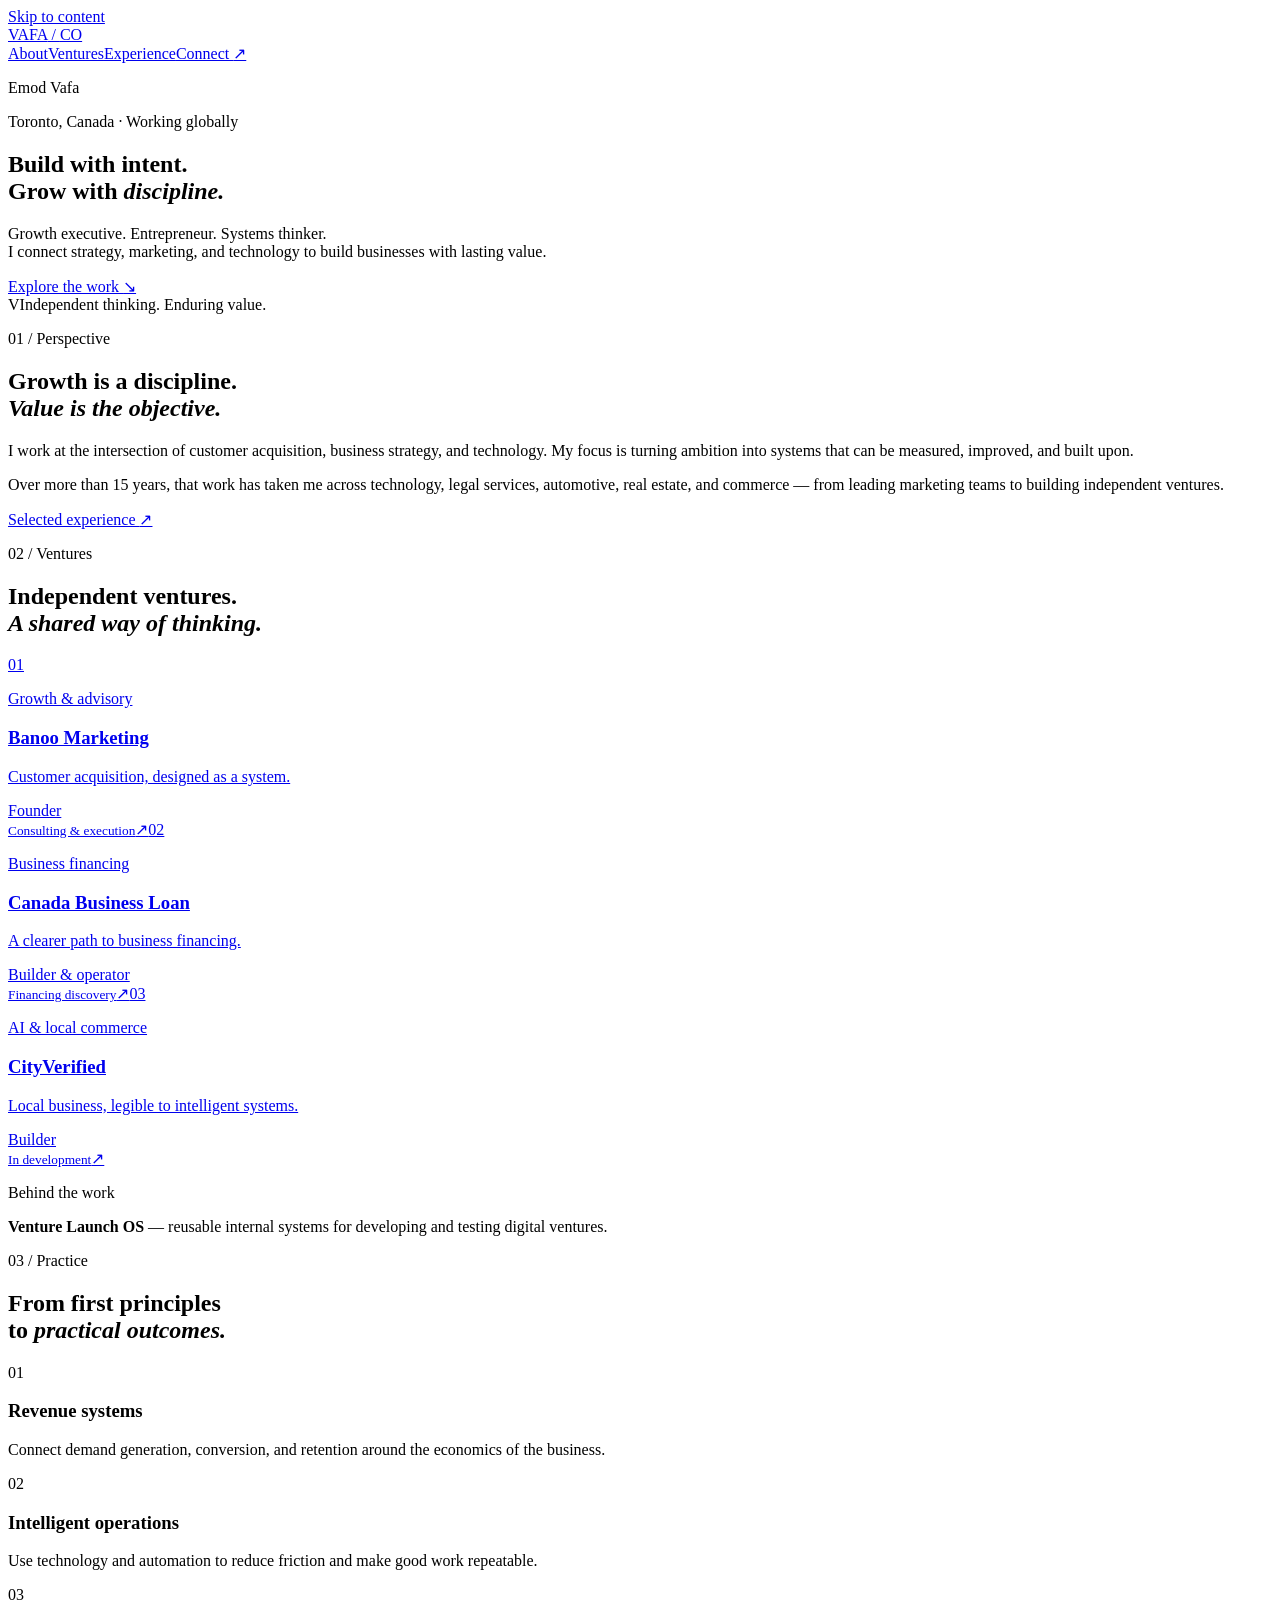
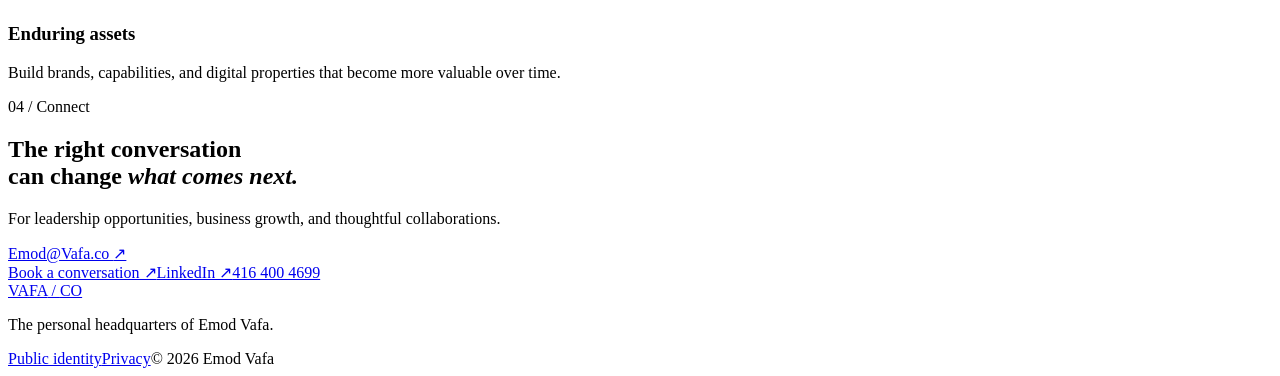
==== public/index.html @ 2fedcde6 "Build Vafa.co personal headquarters with ventures and public identity" ====
<!doctype html><html lang="en"><head><meta charset="utf-8"><meta name="viewport" content="width=device-width,initial-scale=1"><title>Emod Vafa — Growth, Ventures &amp; Enduring Value</title><meta name="description" content="The personal headquarters of Emod Vafa. Growth leadership, independent ventures, and systems built for long-term value."><link rel="canonical" href="https://vafa.co/"><meta property="og:title" content="Emod Vafa — Growth, Ventures &amp; Enduring Value"><meta property="og:description" content="The personal headquarters of Emod Vafa. Growth leadership, independent ventures, and systems built for long-term value."><meta property="og:type" content="website"><meta property="og:url" content="https://vafa.co/"><meta name="theme-color" content="#f4f1e9"><link rel="icon" href="/favicon.svg" type="image/svg+xml"><link rel="stylesheet" href="/style.css"><script type="application/ld+json">{"@context": "https://schema.org", "@type": "Person", "@id": "https://vafa.co/#emod", "name": "Emod Vafa", "url": "https://vafa.co/", "email": "Emod@Vafa.co", "jobTitle": "Growth Marketing Executive & Entrepreneur", "sameAs": ["https://ca.linkedin.com/in/emodvafa", "https://github.com/Emodv"]}</script></head><body><a class="skip" href="#main">Skip to content</a><header class="wrap"><a class="wordmark" href="/" aria-label="Vafa.co home">VAFA<span> / </span>CO</a><nav aria-label="Main navigation"><a href="/#about">About</a><a href="/#ventures">Ventures</a><a href="/experience/">Experience</a><a href="/#contact">Connect <span aria-hidden="true">↗</span></a></nav></header><main id="main"><section class="hero wrap"><div class="hero-top"><p class="eyebrow">Emod Vafa</p><p class="eyebrow location">Toronto, Canada · Working globally</p></div><h1>Build with intent.<br>Grow with <em>discipline.</em></h1><div class="hero-bottom"><p class="intro">Growth executive. Entrepreneur. Systems thinker.<br>I connect strategy, marketing, and technology to build businesses with lasting value.</p><a class="text-link" href="#ventures">Explore the work <span aria-hidden="true">↘</span></a></div><div class="hero-seal" aria-hidden="true">V<span>Independent thinking. Enduring value.</span></div></section>
<section id="about" class="wrap about"><p class="eyebrow">01 / Perspective</p><div><h2>Growth is a discipline.<br><em>Value is the objective.</em></h2><p>I work at the intersection of customer acquisition, business strategy, and technology. My focus is turning ambition into systems that can be measured, improved, and built upon.</p><p>Over more than 15 years, that work has taken me across technology, legal services, automotive, real estate, and commerce — from leading marketing teams to building independent ventures.</p><a class="text-link" href="/experience/">Selected experience <span aria-hidden="true">↗</span></a></div></section>
<section id="ventures" class="dark"><div class="wrap"><div class="section-heading"><p class="eyebrow">02 / Ventures</p><h2>Independent ventures.<br><em>A shared way of thinking.</em></h2></div><a class="venture" href="/ventures/banoo-marketing/"><span class="ordinal">01</span><div><p class="eyebrow">Growth & advisory</p><h3>Banoo Marketing</h3><p>Customer acquisition, designed as a system.</p></div><span class="venture-meta">Founder<br><small>Consulting & execution</small></span><span class="arrow" aria-hidden="true">↗</span></a><a class="venture" href="/ventures/canada-business-loan/"><span class="ordinal">02</span><div><p class="eyebrow">Business financing</p><h3>Canada Business Loan</h3><p>A clearer path to business financing.</p></div><span class="venture-meta">Builder & operator<br><small>Financing discovery</small></span><span class="arrow" aria-hidden="true">↗</span></a><a class="venture" href="/ventures/cityverified/"><span class="ordinal">03</span><div><p class="eyebrow">AI & local commerce</p><h3>CityVerified</h3><p>Local business, legible to intelligent systems.</p></div><span class="venture-meta">Builder<br><small>In development</small></span><span class="arrow" aria-hidden="true">↗</span></a><div class="infrastructure"><p class="eyebrow">Behind the work</p><p><strong>Venture Launch OS</strong> — reusable internal systems for developing and testing digital ventures.</p></div></div></section>
<section class="wrap practice"><p class="eyebrow">03 / Practice</p><h2>From first principles<br>to <em>practical outcomes.</em></h2><div class="practice-grid"><article><span>01</span><h3>Revenue systems</h3><p>Connect demand generation, conversion, and retention around the economics of the business.</p></article><article><span>02</span><h3>Intelligent operations</h3><p>Use technology and automation to reduce friction and make good work repeatable.</p></article><article><span>03</span><h3>Enduring assets</h3><p>Build brands, capabilities, and digital properties that become more valuable over time.</p></article></div></section>
<section id="contact" class="contact"><div class="wrap"><p class="eyebrow">04 / Connect</p><h2>The right conversation<br>can change <em>what comes next.</em></h2><p>For leadership opportunities, business growth, and thoughtful collaborations.</p><a class="email" href="mailto:Emod@Vafa.co">Emod@Vafa.co <span aria-hidden="true">↗</span></a><div class="contact-links"><a href="https://cal.com/emodvafa">Book a conversation ↗</a><a href="https://ca.linkedin.com/in/emodvafa">LinkedIn ↗</a><a href="tel:+14164004699">416 400 4699</a></div></div></section></main><footer class="wrap"><a class="wordmark" href="/">VAFA<span> / </span>CO</a><p>The personal headquarters of Emod Vafa.</p><div><a href="/identity.json">Public identity</a><a href="/privacy/">Privacy</a><span>© 2026 Emod Vafa</span></div></footer></body></html>
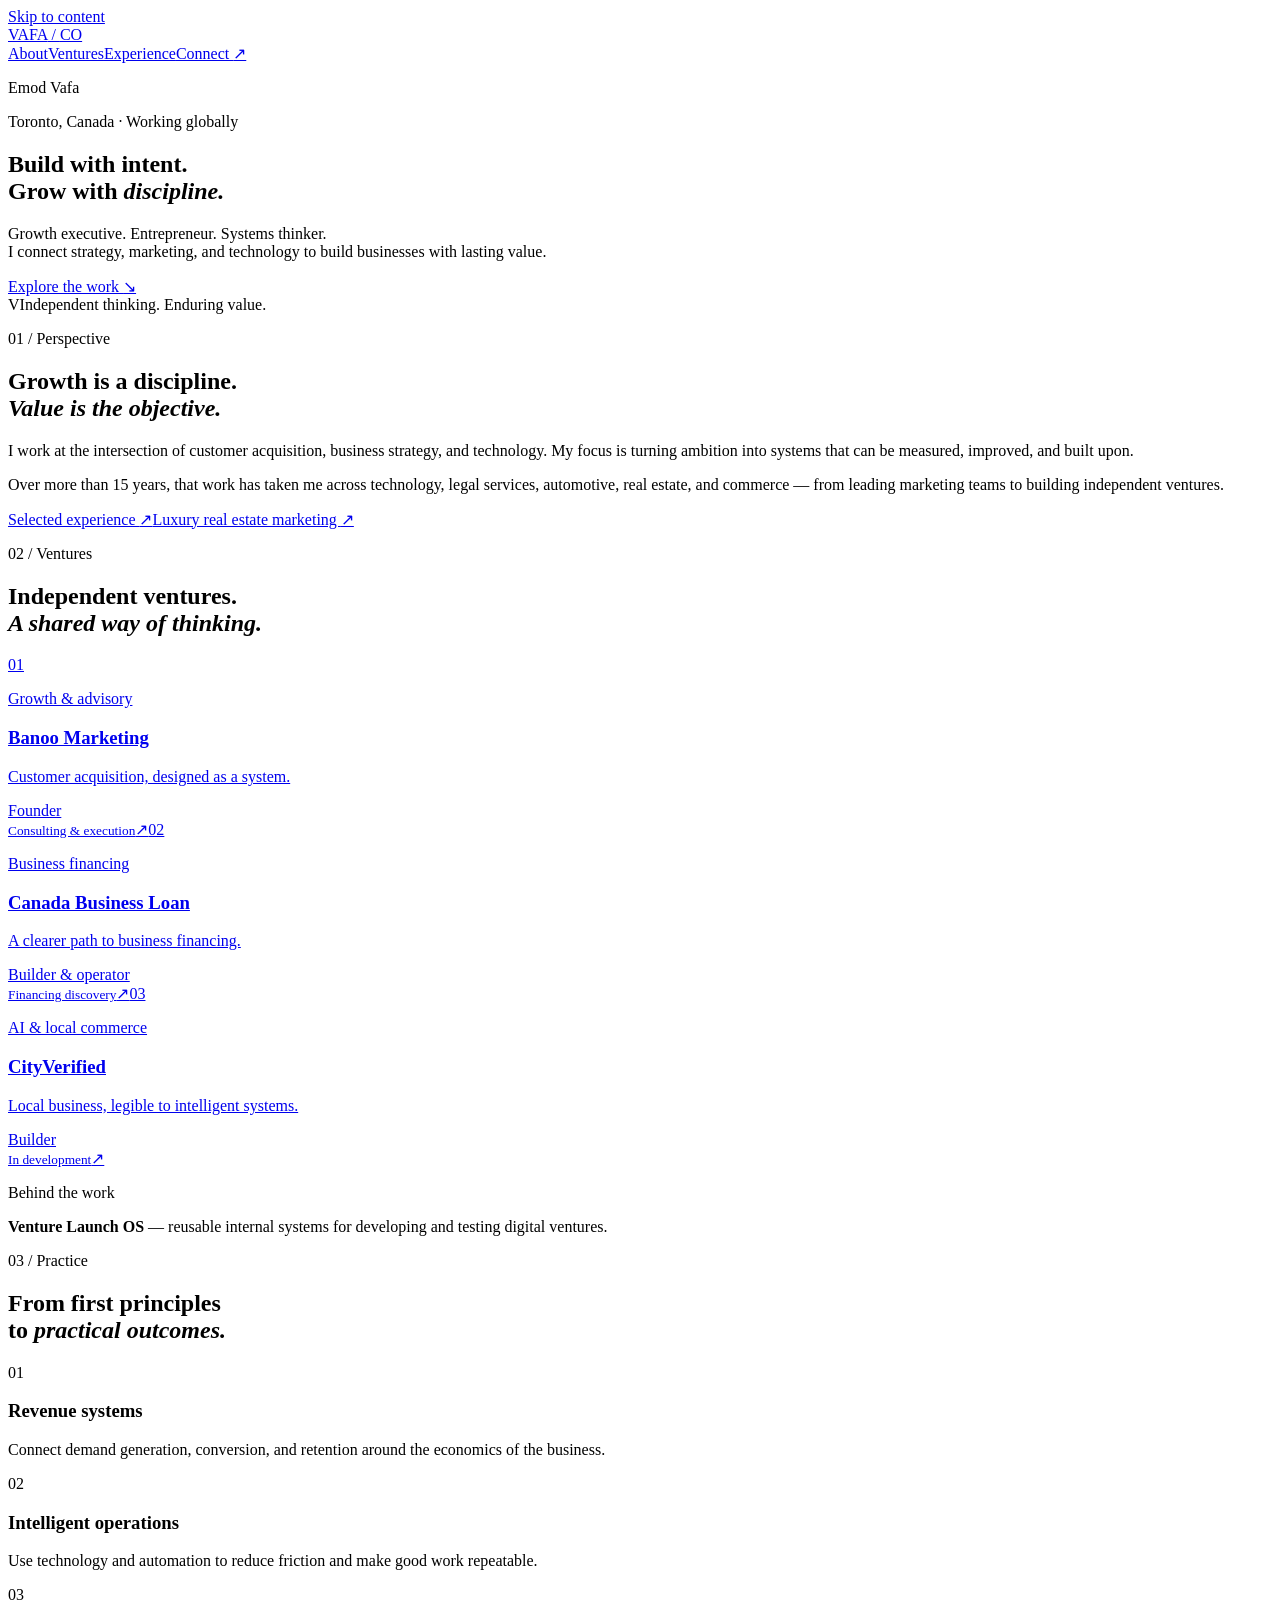
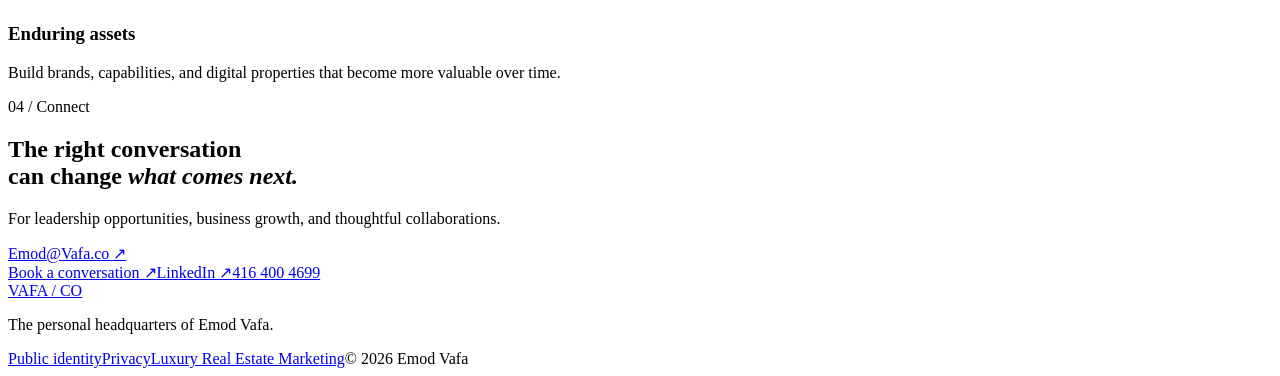
==== commit 0983506c: "Add Luxury Real Estate Marketing page (/real-estate/) and three Real Estate Experience entries; link" ====
--- a/public/index.html
+++ b/public/index.html
@@ -1,5 +1,5 @@
 <!doctype html><html lang="en"><head><meta charset="utf-8"><meta name="viewport" content="width=device-width,initial-scale=1"><title>Emod Vafa — Growth, Ventures &amp; Enduring Value</title><meta name="description" content="The personal headquarters of Emod Vafa. Growth leadership, independent ventures, and systems built for long-term value."><link rel="canonical" href="https://vafa.co/"><meta property="og:title" content="Emod Vafa — Growth, Ventures &amp; Enduring Value"><meta property="og:description" content="The personal headquarters of Emod Vafa. Growth leadership, independent ventures, and systems built for long-term value."><meta property="og:type" content="website"><meta property="og:url" content="https://vafa.co/"><meta name="theme-color" content="#f4f1e9"><link rel="icon" href="/favicon.svg" type="image/svg+xml"><link rel="stylesheet" href="/style.css"><script type="application/ld+json">{"@context": "https://schema.org", "@type": "Person", "@id": "https://vafa.co/#emod", "name": "Emod Vafa", "url": "https://vafa.co/", "email": "Emod@Vafa.co", "jobTitle": "Growth Marketing Executive & Entrepreneur", "sameAs": ["https://ca.linkedin.com/in/emodvafa", "https://github.com/Emodv"]}</script></head><body><a class="skip" href="#main">Skip to content</a><header class="wrap"><a class="wordmark" href="/" aria-label="Vafa.co home">VAFA<span> / </span>CO</a><nav aria-label="Main navigation"><a href="/#about">About</a><a href="/#ventures">Ventures</a><a href="/experience/">Experience</a><a href="/#contact">Connect <span aria-hidden="true">↗</span></a></nav></header><main id="main"><section class="hero wrap"><div class="hero-top"><p class="eyebrow">Emod Vafa</p><p class="eyebrow location">Toronto, Canada · Working globally</p></div><h1>Build with intent.<br>Grow with <em>discipline.</em></h1><div class="hero-bottom"><p class="intro">Growth executive. Entrepreneur. Systems thinker.<br>I connect strategy, marketing, and technology to build businesses with lasting value.</p><a class="text-link" href="#ventures">Explore the work <span aria-hidden="true">↘</span></a></div><div class="hero-seal" aria-hidden="true">V<span>Independent thinking. Enduring value.</span></div></section>
-<section id="about" class="wrap about"><p class="eyebrow">01 / Perspective</p><div><h2>Growth is a discipline.<br><em>Value is the objective.</em></h2><p>I work at the intersection of customer acquisition, business strategy, and technology. My focus is turning ambition into systems that can be measured, improved, and built upon.</p><p>Over more than 15 years, that work has taken me across technology, legal services, automotive, real estate, and commerce — from leading marketing teams to building independent ventures.</p><a class="text-link" href="/experience/">Selected experience <span aria-hidden="true">↗</span></a></div></section>
+<section id="about" class="wrap about"><p class="eyebrow">01 / Perspective</p><div><h2>Growth is a discipline.<br><em>Value is the objective.</em></h2><p>I work at the intersection of customer acquisition, business strategy, and technology. My focus is turning ambition into systems that can be measured, improved, and built upon.</p><p>Over more than 15 years, that work has taken me across technology, legal services, automotive, real estate, and commerce — from leading marketing teams to building independent ventures.</p><a class="text-link" href="/experience/">Selected experience <span aria-hidden="true">↗</span></a><a class="text-link" href="/real-estate/">Luxury real estate marketing <span aria-hidden="true">↗</span></a></div></section>
 <section id="ventures" class="dark"><div class="wrap"><div class="section-heading"><p class="eyebrow">02 / Ventures</p><h2>Independent ventures.<br><em>A shared way of thinking.</em></h2></div><a class="venture" href="/ventures/banoo-marketing/"><span class="ordinal">01</span><div><p class="eyebrow">Growth & advisory</p><h3>Banoo Marketing</h3><p>Customer acquisition, designed as a system.</p></div><span class="venture-meta">Founder<br><small>Consulting & execution</small></span><span class="arrow" aria-hidden="true">↗</span></a><a class="venture" href="/ventures/canada-business-loan/"><span class="ordinal">02</span><div><p class="eyebrow">Business financing</p><h3>Canada Business Loan</h3><p>A clearer path to business financing.</p></div><span class="venture-meta">Builder & operator<br><small>Financing discovery</small></span><span class="arrow" aria-hidden="true">↗</span></a><a class="venture" href="/ventures/cityverified/"><span class="ordinal">03</span><div><p class="eyebrow">AI & local commerce</p><h3>CityVerified</h3><p>Local business, legible to intelligent systems.</p></div><span class="venture-meta">Builder<br><small>In development</small></span><span class="arrow" aria-hidden="true">↗</span></a><div class="infrastructure"><p class="eyebrow">Behind the work</p><p><strong>Venture Launch OS</strong> — reusable internal systems for developing and testing digital ventures.</p></div></div></section>
 <section class="wrap practice"><p class="eyebrow">03 / Practice</p><h2>From first principles<br>to <em>practical outcomes.</em></h2><div class="practice-grid"><article><span>01</span><h3>Revenue systems</h3><p>Connect demand generation, conversion, and retention around the economics of the business.</p></article><article><span>02</span><h3>Intelligent operations</h3><p>Use technology and automation to reduce friction and make good work repeatable.</p></article><article><span>03</span><h3>Enduring assets</h3><p>Build brands, capabilities, and digital properties that become more valuable over time.</p></article></div></section>
-<section id="contact" class="contact"><div class="wrap"><p class="eyebrow">04 / Connect</p><h2>The right conversation<br>can change <em>what comes next.</em></h2><p>For leadership opportunities, business growth, and thoughtful collaborations.</p><a class="email" href="mailto:Emod@Vafa.co">Emod@Vafa.co <span aria-hidden="true">↗</span></a><div class="contact-links"><a href="https://cal.com/emodvafa">Book a conversation ↗</a><a href="https://ca.linkedin.com/in/emodvafa">LinkedIn ↗</a><a href="tel:+14164004699">416 400 4699</a></div></div></section></main><footer class="wrap"><a class="wordmark" href="/">VAFA<span> / </span>CO</a><p>The personal headquarters of Emod Vafa.</p><div><a href="/identity.json">Public identity</a><a href="/privacy/">Privacy</a><span>© 2026 Emod Vafa</span></div></footer></body></html>+<section id="contact" class="contact"><div class="wrap"><p class="eyebrow">04 / Connect</p><h2>The right conversation<br>can change <em>what comes next.</em></h2><p>For leadership opportunities, business growth, and thoughtful collaborations.</p><a class="email" href="mailto:Emod@Vafa.co">Emod@Vafa.co <span aria-hidden="true">↗</span></a><div class="contact-links"><a href="https://cal.com/emodvafa">Book a conversation ↗</a><a href="https://ca.linkedin.com/in/emodvafa">LinkedIn ↗</a><a href="tel:+14164004699">416 400 4699</a></div></div></section></main><footer class="wrap"><a class="wordmark" href="/">VAFA<span> / </span>CO</a><p>The personal headquarters of Emod Vafa.</p><div><a href="/identity.json">Public identity</a><a href="/privacy/">Privacy</a><a href="/real-estate/">Luxury Real Estate Marketing</a><span>© 2026 Emod Vafa</span></div></footer></body></html>
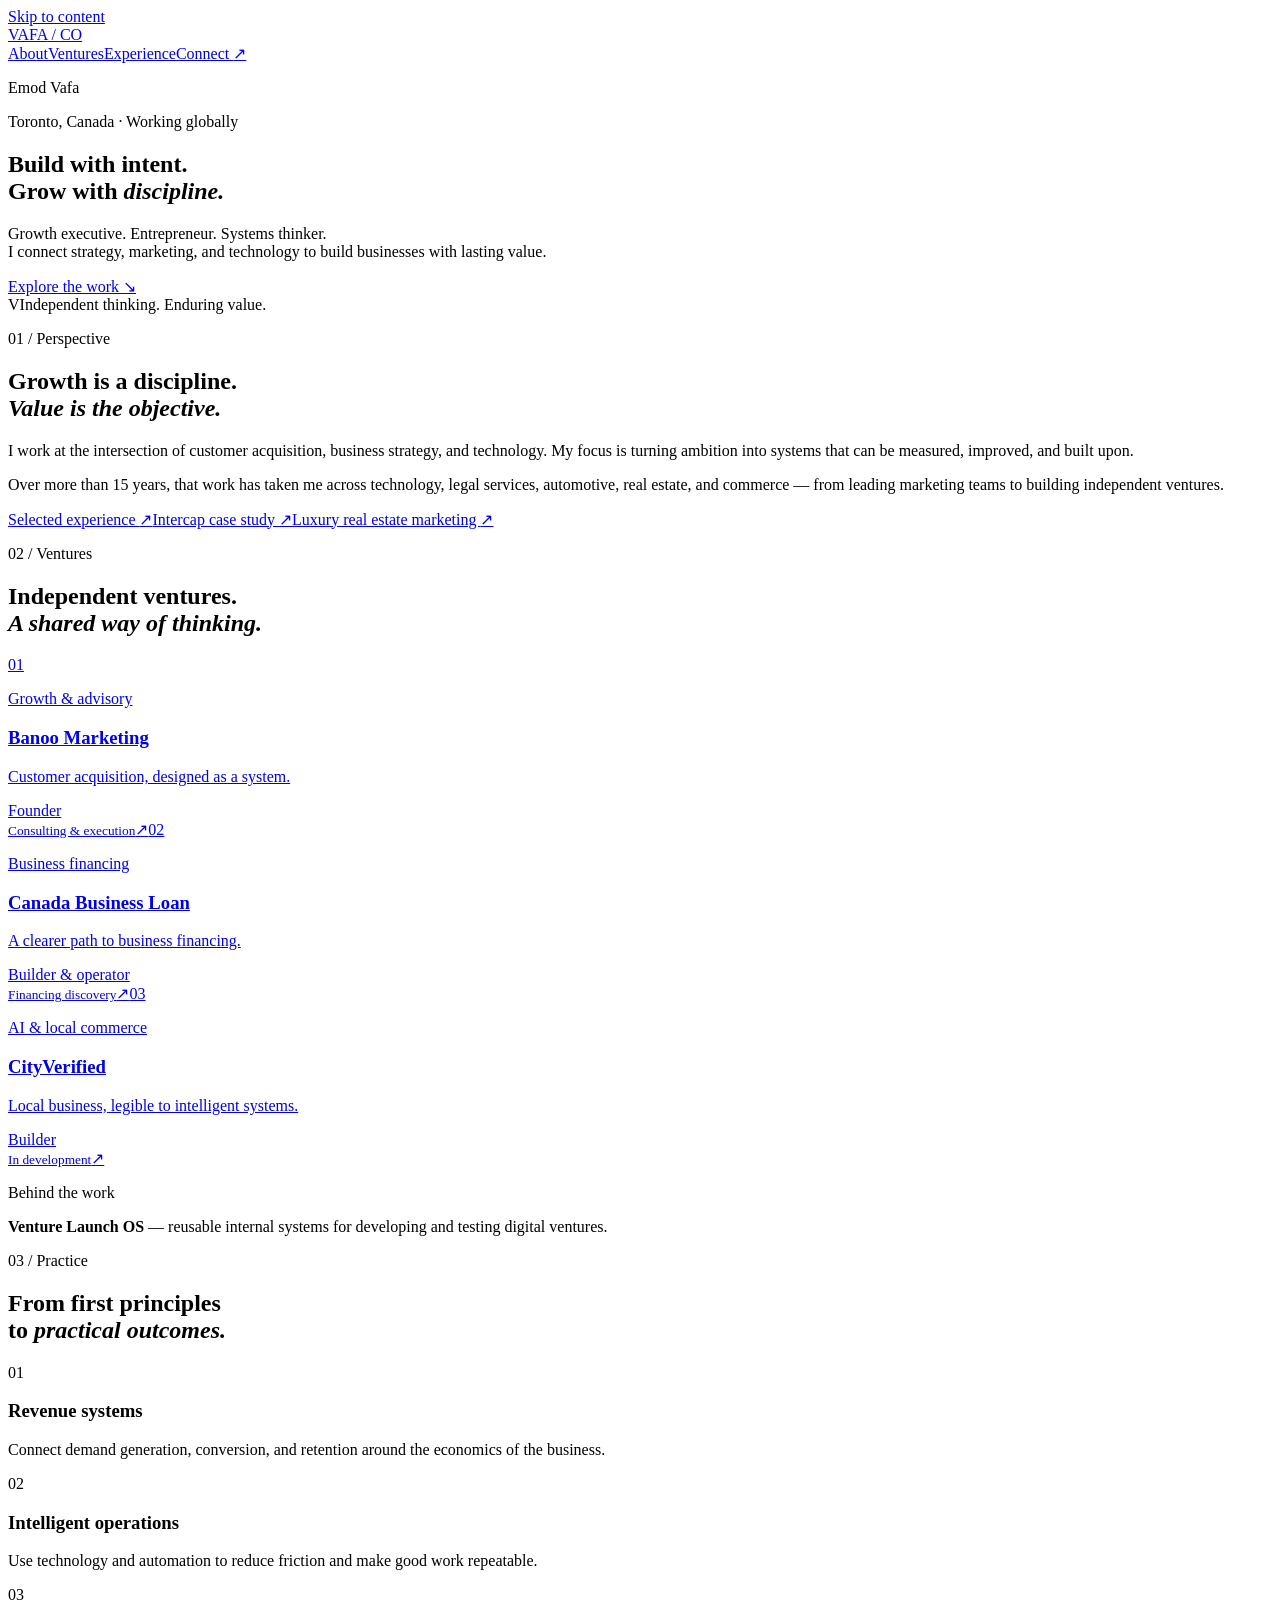
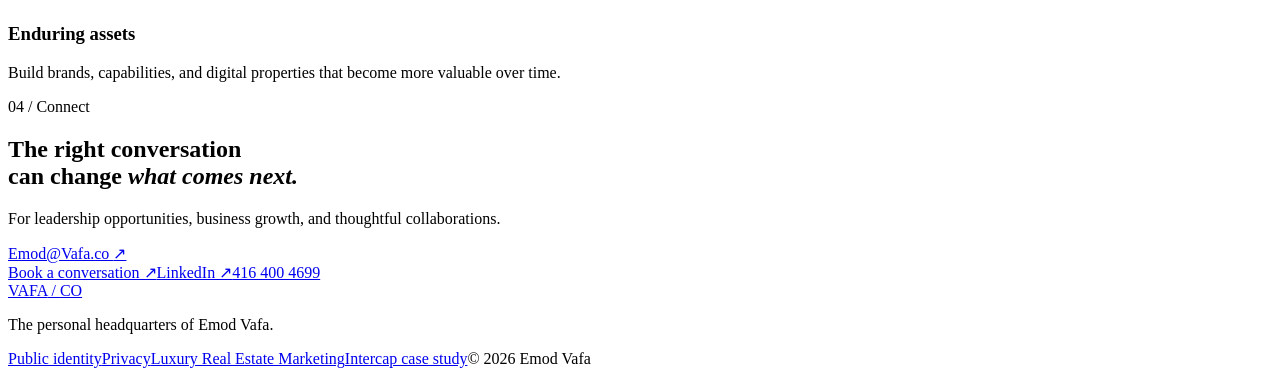
==== commit c6c12d13: "Add Intercap case study (/case-studies/intercap/); CPL settled to about $180 to about $70 per Emod" ====
--- a/public/index.html
+++ b/public/index.html
@@ -1,5 +1,5 @@
 <!doctype html><html lang="en"><head><meta charset="utf-8"><meta name="viewport" content="width=device-width,initial-scale=1"><title>Emod Vafa — Growth, Ventures &amp; Enduring Value</title><meta name="description" content="The personal headquarters of Emod Vafa. Growth leadership, independent ventures, and systems built for long-term value."><link rel="canonical" href="https://vafa.co/"><meta property="og:title" content="Emod Vafa — Growth, Ventures &amp; Enduring Value"><meta property="og:description" content="The personal headquarters of Emod Vafa. Growth leadership, independent ventures, and systems built for long-term value."><meta property="og:type" content="website"><meta property="og:url" content="https://vafa.co/"><meta name="theme-color" content="#f4f1e9"><link rel="icon" href="/favicon.svg" type="image/svg+xml"><link rel="stylesheet" href="/style.css"><script type="application/ld+json">{"@context": "https://schema.org", "@type": "Person", "@id": "https://vafa.co/#emod", "name": "Emod Vafa", "url": "https://vafa.co/", "email": "Emod@Vafa.co", "jobTitle": "Growth Marketing Executive & Entrepreneur", "sameAs": ["https://ca.linkedin.com/in/emodvafa", "https://github.com/Emodv"]}</script></head><body><a class="skip" href="#main">Skip to content</a><header class="wrap"><a class="wordmark" href="/" aria-label="Vafa.co home">VAFA<span> / </span>CO</a><nav aria-label="Main navigation"><a href="/#about">About</a><a href="/#ventures">Ventures</a><a href="/experience/">Experience</a><a href="/#contact">Connect <span aria-hidden="true">↗</span></a></nav></header><main id="main"><section class="hero wrap"><div class="hero-top"><p class="eyebrow">Emod Vafa</p><p class="eyebrow location">Toronto, Canada · Working globally</p></div><h1>Build with intent.<br>Grow with <em>discipline.</em></h1><div class="hero-bottom"><p class="intro">Growth executive. Entrepreneur. Systems thinker.<br>I connect strategy, marketing, and technology to build businesses with lasting value.</p><a class="text-link" href="#ventures">Explore the work <span aria-hidden="true">↘</span></a></div><div class="hero-seal" aria-hidden="true">V<span>Independent thinking. Enduring value.</span></div></section>
-<section id="about" class="wrap about"><p class="eyebrow">01 / Perspective</p><div><h2>Growth is a discipline.<br><em>Value is the objective.</em></h2><p>I work at the intersection of customer acquisition, business strategy, and technology. My focus is turning ambition into systems that can be measured, improved, and built upon.</p><p>Over more than 15 years, that work has taken me across technology, legal services, automotive, real estate, and commerce — from leading marketing teams to building independent ventures.</p><a class="text-link" href="/experience/">Selected experience <span aria-hidden="true">↗</span></a><a class="text-link" href="/real-estate/">Luxury real estate marketing <span aria-hidden="true">↗</span></a></div></section>
+<section id="about" class="wrap about"><p class="eyebrow">01 / Perspective</p><div><h2>Growth is a discipline.<br><em>Value is the objective.</em></h2><p>I work at the intersection of customer acquisition, business strategy, and technology. My focus is turning ambition into systems that can be measured, improved, and built upon.</p><p>Over more than 15 years, that work has taken me across technology, legal services, automotive, real estate, and commerce — from leading marketing teams to building independent ventures.</p><a class="text-link" href="/experience/">Selected experience <span aria-hidden="true">↗</span></a><a class="text-link" href="/case-studies/intercap/">Intercap case study <span aria-hidden="true">↗</span></a><a class="text-link" href="/real-estate/">Luxury real estate marketing <span aria-hidden="true">↗</span></a></div></section>
 <section id="ventures" class="dark"><div class="wrap"><div class="section-heading"><p class="eyebrow">02 / Ventures</p><h2>Independent ventures.<br><em>A shared way of thinking.</em></h2></div><a class="venture" href="/ventures/banoo-marketing/"><span class="ordinal">01</span><div><p class="eyebrow">Growth & advisory</p><h3>Banoo Marketing</h3><p>Customer acquisition, designed as a system.</p></div><span class="venture-meta">Founder<br><small>Consulting & execution</small></span><span class="arrow" aria-hidden="true">↗</span></a><a class="venture" href="/ventures/canada-business-loan/"><span class="ordinal">02</span><div><p class="eyebrow">Business financing</p><h3>Canada Business Loan</h3><p>A clearer path to business financing.</p></div><span class="venture-meta">Builder & operator<br><small>Financing discovery</small></span><span class="arrow" aria-hidden="true">↗</span></a><a class="venture" href="/ventures/cityverified/"><span class="ordinal">03</span><div><p class="eyebrow">AI & local commerce</p><h3>CityVerified</h3><p>Local business, legible to intelligent systems.</p></div><span class="venture-meta">Builder<br><small>In development</small></span><span class="arrow" aria-hidden="true">↗</span></a><div class="infrastructure"><p class="eyebrow">Behind the work</p><p><strong>Venture Launch OS</strong> — reusable internal systems for developing and testing digital ventures.</p></div></div></section>
 <section class="wrap practice"><p class="eyebrow">03 / Practice</p><h2>From first principles<br>to <em>practical outcomes.</em></h2><div class="practice-grid"><article><span>01</span><h3>Revenue systems</h3><p>Connect demand generation, conversion, and retention around the economics of the business.</p></article><article><span>02</span><h3>Intelligent operations</h3><p>Use technology and automation to reduce friction and make good work repeatable.</p></article><article><span>03</span><h3>Enduring assets</h3><p>Build brands, capabilities, and digital properties that become more valuable over time.</p></article></div></section>
-<section id="contact" class="contact"><div class="wrap"><p class="eyebrow">04 / Connect</p><h2>The right conversation<br>can change <em>what comes next.</em></h2><p>For leadership opportunities, business growth, and thoughtful collaborations.</p><a class="email" href="mailto:Emod@Vafa.co">Emod@Vafa.co <span aria-hidden="true">↗</span></a><div class="contact-links"><a href="https://cal.com/emodvafa">Book a conversation ↗</a><a href="https://ca.linkedin.com/in/emodvafa">LinkedIn ↗</a><a href="tel:+14164004699">416 400 4699</a></div></div></section></main><footer class="wrap"><a class="wordmark" href="/">VAFA<span> / </span>CO</a><p>The personal headquarters of Emod Vafa.</p><div><a href="/identity.json">Public identity</a><a href="/privacy/">Privacy</a><a href="/real-estate/">Luxury Real Estate Marketing</a><span>© 2026 Emod Vafa</span></div></footer></body></html>+<section id="contact" class="contact"><div class="wrap"><p class="eyebrow">04 / Connect</p><h2>The right conversation<br>can change <em>what comes next.</em></h2><p>For leadership opportunities, business growth, and thoughtful collaborations.</p><a class="email" href="mailto:Emod@Vafa.co">Emod@Vafa.co <span aria-hidden="true">↗</span></a><div class="contact-links"><a href="https://cal.com/emodvafa">Book a conversation ↗</a><a href="https://ca.linkedin.com/in/emodvafa">LinkedIn ↗</a><a href="tel:+14164004699">416 400 4699</a></div></div></section></main><footer class="wrap"><a class="wordmark" href="/">VAFA<span> / </span>CO</a><p>The personal headquarters of Emod Vafa.</p><div><a href="/identity.json">Public identity</a><a href="/privacy/">Privacy</a><a href="/real-estate/">Luxury Real Estate Marketing</a><a href="/case-studies/intercap/">Intercap case study</a><span>© 2026 Emod Vafa</span></div></footer></body></html>
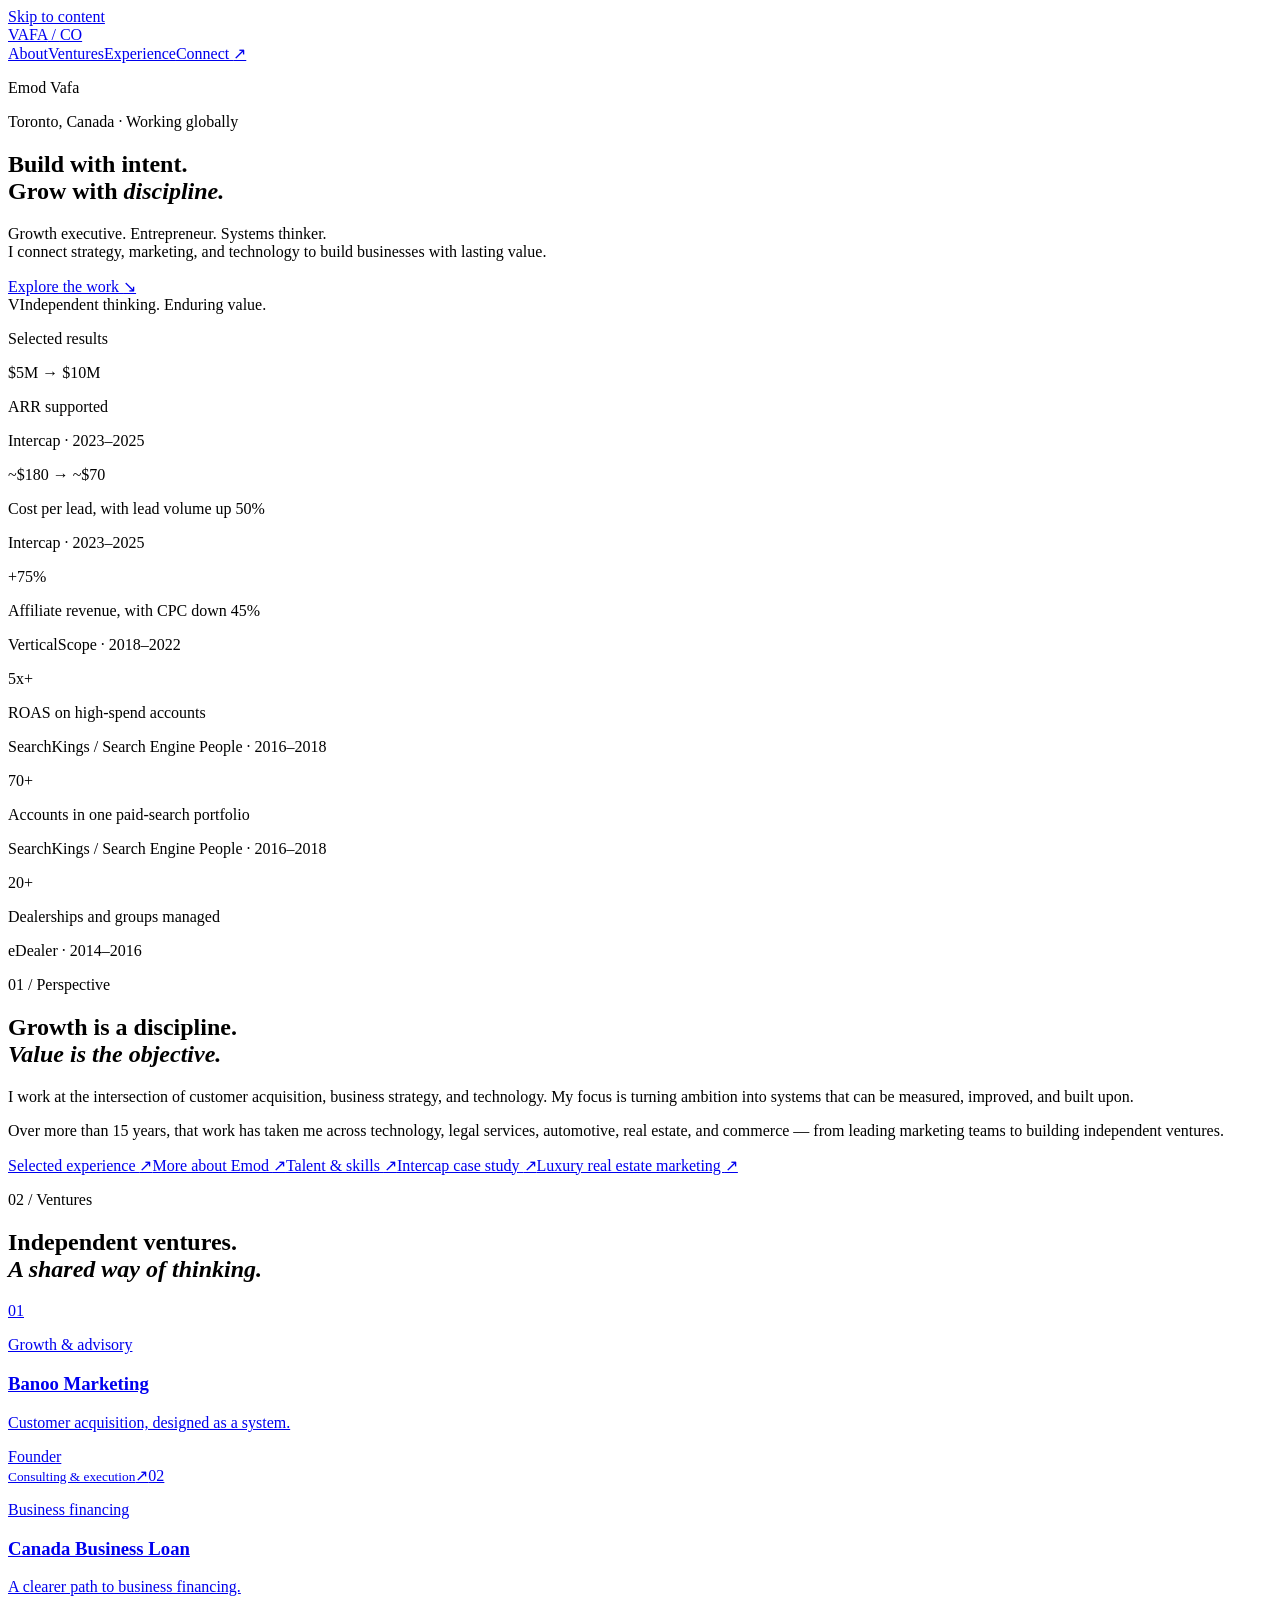
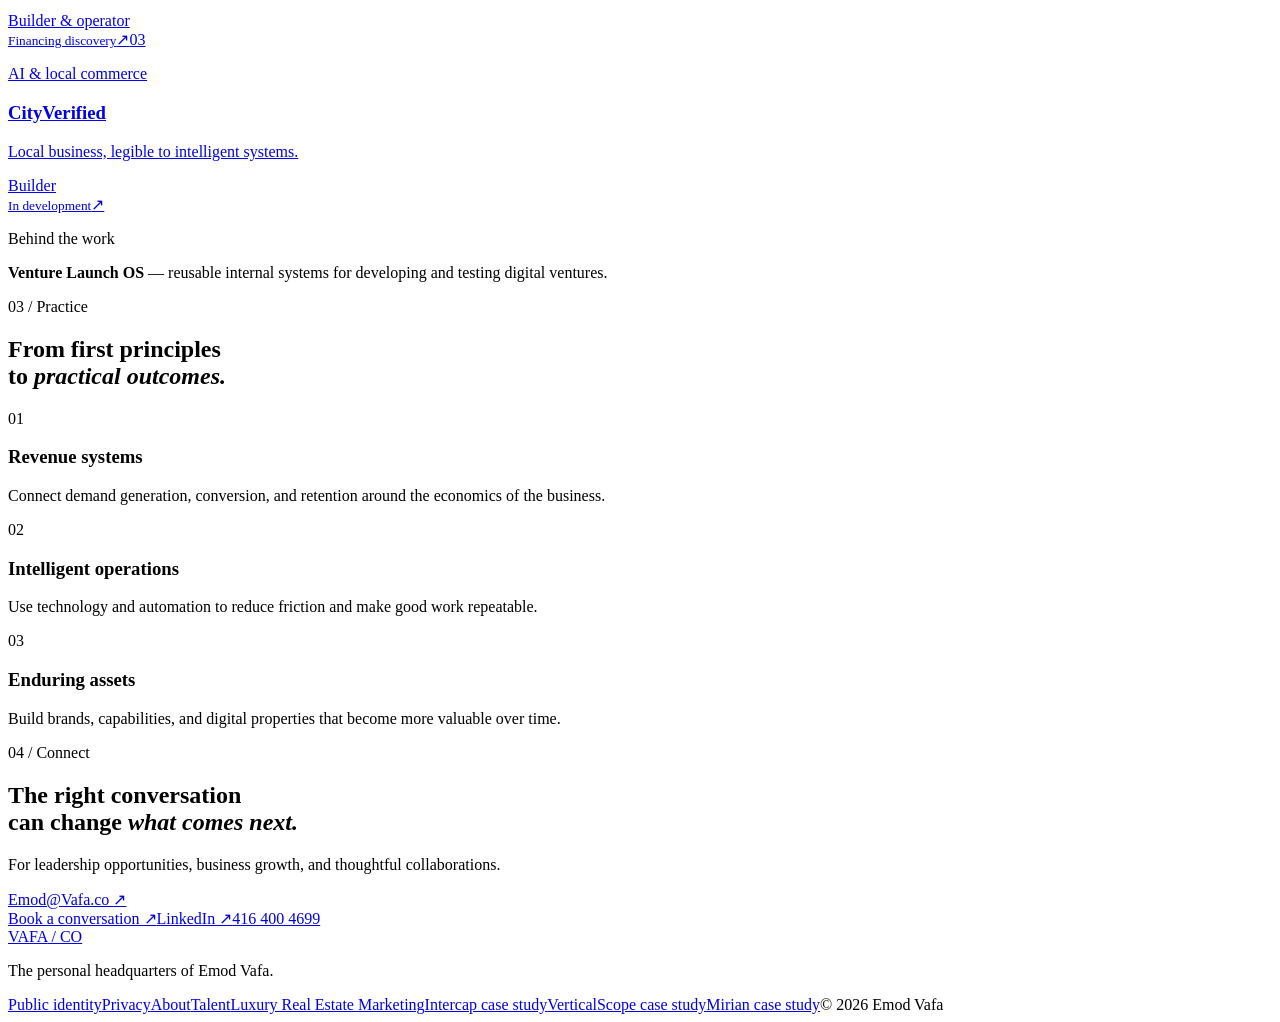
==== commit 1d71c5f6: "Second build pass: homepage metrics strip, VerticalScope + Mirian case studies, Talent and About pag" ====
--- a/public/index.html
+++ b/public/index.html
@@ -1,5 +1,6 @@
-<!doctype html><html lang="en"><head><meta charset="utf-8"><meta name="viewport" content="width=device-width,initial-scale=1"><title>Emod Vafa — Growth, Ventures &amp; Enduring Value</title><meta name="description" content="The personal headquarters of Emod Vafa. Growth leadership, independent ventures, and systems built for long-term value."><link rel="canonical" href="https://vafa.co/"><meta property="og:title" content="Emod Vafa — Growth, Ventures &amp; Enduring Value"><meta property="og:description" content="The personal headquarters of Emod Vafa. Growth leadership, independent ventures, and systems built for long-term value."><meta property="og:type" content="website"><meta property="og:url" content="https://vafa.co/"><meta name="theme-color" content="#f4f1e9"><link rel="icon" href="/favicon.svg" type="image/svg+xml"><link rel="stylesheet" href="/style.css"><script type="application/ld+json">{"@context": "https://schema.org", "@type": "Person", "@id": "https://vafa.co/#emod", "name": "Emod Vafa", "url": "https://vafa.co/", "email": "Emod@Vafa.co", "jobTitle": "Growth Marketing Executive & Entrepreneur", "sameAs": ["https://ca.linkedin.com/in/emodvafa", "https://github.com/Emodv"]}</script></head><body><a class="skip" href="#main">Skip to content</a><header class="wrap"><a class="wordmark" href="/" aria-label="Vafa.co home">VAFA<span> / </span>CO</a><nav aria-label="Main navigation"><a href="/#about">About</a><a href="/#ventures">Ventures</a><a href="/experience/">Experience</a><a href="/#contact">Connect <span aria-hidden="true">↗</span></a></nav></header><main id="main"><section class="hero wrap"><div class="hero-top"><p class="eyebrow">Emod Vafa</p><p class="eyebrow location">Toronto, Canada · Working globally</p></div><h1>Build with intent.<br>Grow with <em>discipline.</em></h1><div class="hero-bottom"><p class="intro">Growth executive. Entrepreneur. Systems thinker.<br>I connect strategy, marketing, and technology to build businesses with lasting value.</p><a class="text-link" href="#ventures">Explore the work <span aria-hidden="true">↘</span></a></div><div class="hero-seal" aria-hidden="true">V<span>Independent thinking. Enduring value.</span></div></section>
-<section id="about" class="wrap about"><p class="eyebrow">01 / Perspective</p><div><h2>Growth is a discipline.<br><em>Value is the objective.</em></h2><p>I work at the intersection of customer acquisition, business strategy, and technology. My focus is turning ambition into systems that can be measured, improved, and built upon.</p><p>Over more than 15 years, that work has taken me across technology, legal services, automotive, real estate, and commerce — from leading marketing teams to building independent ventures.</p><a class="text-link" href="/experience/">Selected experience <span aria-hidden="true">↗</span></a><a class="text-link" href="/case-studies/intercap/">Intercap case study <span aria-hidden="true">↗</span></a><a class="text-link" href="/real-estate/">Luxury real estate marketing <span aria-hidden="true">↗</span></a></div></section>
+<!doctype html><html lang="en"><head><meta charset="utf-8"><meta name="viewport" content="width=device-width,initial-scale=1"><title>Emod Vafa — Growth, Ventures &amp; Enduring Value</title><meta name="description" content="The personal headquarters of Emod Vafa. Growth leadership, independent ventures, and systems built for long-term value."><link rel="canonical" href="https://vafa.co/"><meta property="og:title" content="Emod Vafa — Growth, Ventures &amp; Enduring Value"><meta property="og:description" content="The personal headquarters of Emod Vafa. Growth leadership, independent ventures, and systems built for long-term value."><meta property="og:type" content="website"><meta property="og:url" content="https://vafa.co/"><meta name="theme-color" content="#f4f1e9"><link rel="icon" href="/favicon.svg" type="image/svg+xml"><link rel="stylesheet" href="/style.css"><script type="application/ld+json">{"@context": "https://schema.org", "@type": "Person", "@id": "https://vafa.co/#emod", "name": "Emod Vafa", "url": "https://vafa.co/", "email": "Emod@Vafa.co", "jobTitle": "Growth Marketing Executive & Entrepreneur", "sameAs": ["https://ca.linkedin.com/in/emodvafa", "https://github.com/Emodv"], "knowsAbout": ["Growth marketing", "Paid search", "SEO", "Lead generation", "Conversion optimization", "Marketing automation", "Affiliate marketing", "Digital ventures"], "knowsLanguage": ["English", "Persian"], "alumniOf": {"@type": "EducationalOrganization", "name": "Schulich School of Business, York University", "description": "Honours Bachelor of Business Administration (BBA), Marketing, 2011"}, "hasOccupation": {"@type": "Occupation", "name": "Founder, Banoo Marketing"}, "worksFor": {"@type": "Organization", "name": "Banoo Marketing", "url": "https://banoo.marketing/"}}</script><script type="application/ld+json">{"@context": "https://schema.org", "@graph": [{"@context": "https://schema.org", "@type": "Organization", "name": "Banoo Marketing", "url": "https://banoo.marketing/", "founder": {"@type": "Person", "name": "Emod Vafa", "url": "https://vafa.co/"}, "description": "Customer acquisition, designed as a system."}, {"@context": "https://schema.org", "@type": "Organization", "name": "Canada Business Loan", "url": "https://canadabusinessloan.ca/", "description": "A financing discovery business for Canadian business owners. Not a lender."}]}</script></head><body><a class="skip" href="#main">Skip to content</a><header class="wrap"><a class="wordmark" href="/" aria-label="Vafa.co home">VAFA<span> / </span>CO</a><nav aria-label="Main navigation"><a href="/#about">About</a><a href="/#ventures">Ventures</a><a href="/experience/">Experience</a><a href="/#contact">Connect <span aria-hidden="true">↗</span></a></nav></header><main id="main"><section class="hero wrap"><div class="hero-top"><p class="eyebrow">Emod Vafa</p><p class="eyebrow location">Toronto, Canada · Working globally</p></div><h1>Build with intent.<br>Grow with <em>discipline.</em></h1><div class="hero-bottom"><p class="intro">Growth executive. Entrepreneur. Systems thinker.<br>I connect strategy, marketing, and technology to build businesses with lasting value.</p><a class="text-link" href="#ventures">Explore the work <span aria-hidden="true">↘</span></a></div><div class="hero-seal" aria-hidden="true">V<span>Independent thinking. Enduring value.</span></div></section>
+<section class="wrap metrics" aria-label="Selected results"><p class="eyebrow">Selected results</p><div class="metrics-grid"><div class="stat"><p class="stat-number">$5M → $10M</p><p>ARR supported</p><p class="stat-meta">Intercap · 2023–2025</p></div><div class="stat"><p class="stat-number">~$180 → ~$70</p><p>Cost per lead, with lead volume up 50%</p><p class="stat-meta">Intercap · 2023–2025</p></div><div class="stat"><p class="stat-number">+75%</p><p>Affiliate revenue, with CPC down 45%</p><p class="stat-meta">VerticalScope · 2018–2022</p></div><div class="stat"><p class="stat-number">5x+</p><p>ROAS on high-spend accounts</p><p class="stat-meta">SearchKings / Search Engine People · 2016–2018</p></div><div class="stat"><p class="stat-number">70+</p><p>Accounts in one paid-search portfolio</p><p class="stat-meta">SearchKings / Search Engine People · 2016–2018</p></div><div class="stat"><p class="stat-number">20+</p><p>Dealerships and groups managed</p><p class="stat-meta">eDealer · 2014–2016</p></div></div></section>
+<section id="about" class="wrap about"><p class="eyebrow">01 / Perspective</p><div><h2>Growth is a discipline.<br><em>Value is the objective.</em></h2><p>I work at the intersection of customer acquisition, business strategy, and technology. My focus is turning ambition into systems that can be measured, improved, and built upon.</p><p>Over more than 15 years, that work has taken me across technology, legal services, automotive, real estate, and commerce — from leading marketing teams to building independent ventures.</p><a class="text-link" href="/experience/">Selected experience <span aria-hidden="true">↗</span></a><a class="text-link" href="/about/">More about Emod <span aria-hidden="true">↗</span></a><a class="text-link" href="/talent/">Talent &amp; skills <span aria-hidden="true">↗</span></a><a class="text-link" href="/case-studies/intercap/">Intercap case study <span aria-hidden="true">↗</span></a><a class="text-link" href="/real-estate/">Luxury real estate marketing <span aria-hidden="true">↗</span></a></div></section>
 <section id="ventures" class="dark"><div class="wrap"><div class="section-heading"><p class="eyebrow">02 / Ventures</p><h2>Independent ventures.<br><em>A shared way of thinking.</em></h2></div><a class="venture" href="/ventures/banoo-marketing/"><span class="ordinal">01</span><div><p class="eyebrow">Growth & advisory</p><h3>Banoo Marketing</h3><p>Customer acquisition, designed as a system.</p></div><span class="venture-meta">Founder<br><small>Consulting & execution</small></span><span class="arrow" aria-hidden="true">↗</span></a><a class="venture" href="/ventures/canada-business-loan/"><span class="ordinal">02</span><div><p class="eyebrow">Business financing</p><h3>Canada Business Loan</h3><p>A clearer path to business financing.</p></div><span class="venture-meta">Builder & operator<br><small>Financing discovery</small></span><span class="arrow" aria-hidden="true">↗</span></a><a class="venture" href="/ventures/cityverified/"><span class="ordinal">03</span><div><p class="eyebrow">AI & local commerce</p><h3>CityVerified</h3><p>Local business, legible to intelligent systems.</p></div><span class="venture-meta">Builder<br><small>In development</small></span><span class="arrow" aria-hidden="true">↗</span></a><div class="infrastructure"><p class="eyebrow">Behind the work</p><p><strong>Venture Launch OS</strong> — reusable internal systems for developing and testing digital ventures.</p></div></div></section>
 <section class="wrap practice"><p class="eyebrow">03 / Practice</p><h2>From first principles<br>to <em>practical outcomes.</em></h2><div class="practice-grid"><article><span>01</span><h3>Revenue systems</h3><p>Connect demand generation, conversion, and retention around the economics of the business.</p></article><article><span>02</span><h3>Intelligent operations</h3><p>Use technology and automation to reduce friction and make good work repeatable.</p></article><article><span>03</span><h3>Enduring assets</h3><p>Build brands, capabilities, and digital properties that become more valuable over time.</p></article></div></section>
-<section id="contact" class="contact"><div class="wrap"><p class="eyebrow">04 / Connect</p><h2>The right conversation<br>can change <em>what comes next.</em></h2><p>For leadership opportunities, business growth, and thoughtful collaborations.</p><a class="email" href="mailto:Emod@Vafa.co">Emod@Vafa.co <span aria-hidden="true">↗</span></a><div class="contact-links"><a href="https://cal.com/emodvafa">Book a conversation ↗</a><a href="https://ca.linkedin.com/in/emodvafa">LinkedIn ↗</a><a href="tel:+14164004699">416 400 4699</a></div></div></section></main><footer class="wrap"><a class="wordmark" href="/">VAFA<span> / </span>CO</a><p>The personal headquarters of Emod Vafa.</p><div><a href="/identity.json">Public identity</a><a href="/privacy/">Privacy</a><a href="/real-estate/">Luxury Real Estate Marketing</a><a href="/case-studies/intercap/">Intercap case study</a><span>© 2026 Emod Vafa</span></div></footer></body></html>+<section id="contact" class="contact"><div class="wrap"><p class="eyebrow">04 / Connect</p><h2>The right conversation<br>can change <em>what comes next.</em></h2><p>For leadership opportunities, business growth, and thoughtful collaborations.</p><a class="email" href="mailto:Emod@Vafa.co">Emod@Vafa.co <span aria-hidden="true">↗</span></a><div class="contact-links"><a href="https://cal.com/emodvafa">Book a conversation ↗</a><a href="https://ca.linkedin.com/in/emodvafa">LinkedIn ↗</a><a href="tel:+14164004699">416 400 4699</a></div></div></section></main><footer class="wrap"><a class="wordmark" href="/">VAFA<span> / </span>CO</a><p>The personal headquarters of Emod Vafa.</p><div><a href="/identity.json">Public identity</a><a href="/privacy/">Privacy</a><a href="/about/">About</a><a href="/talent/">Talent</a><a href="/real-estate/">Luxury Real Estate Marketing</a><a href="/case-studies/intercap/">Intercap case study</a><a href="/case-studies/verticalscope/">VerticalScope case study</a><a href="/case-studies/mirian/">Mirian case study</a><span>© 2026 Emod Vafa</span></div></footer></body></html>
